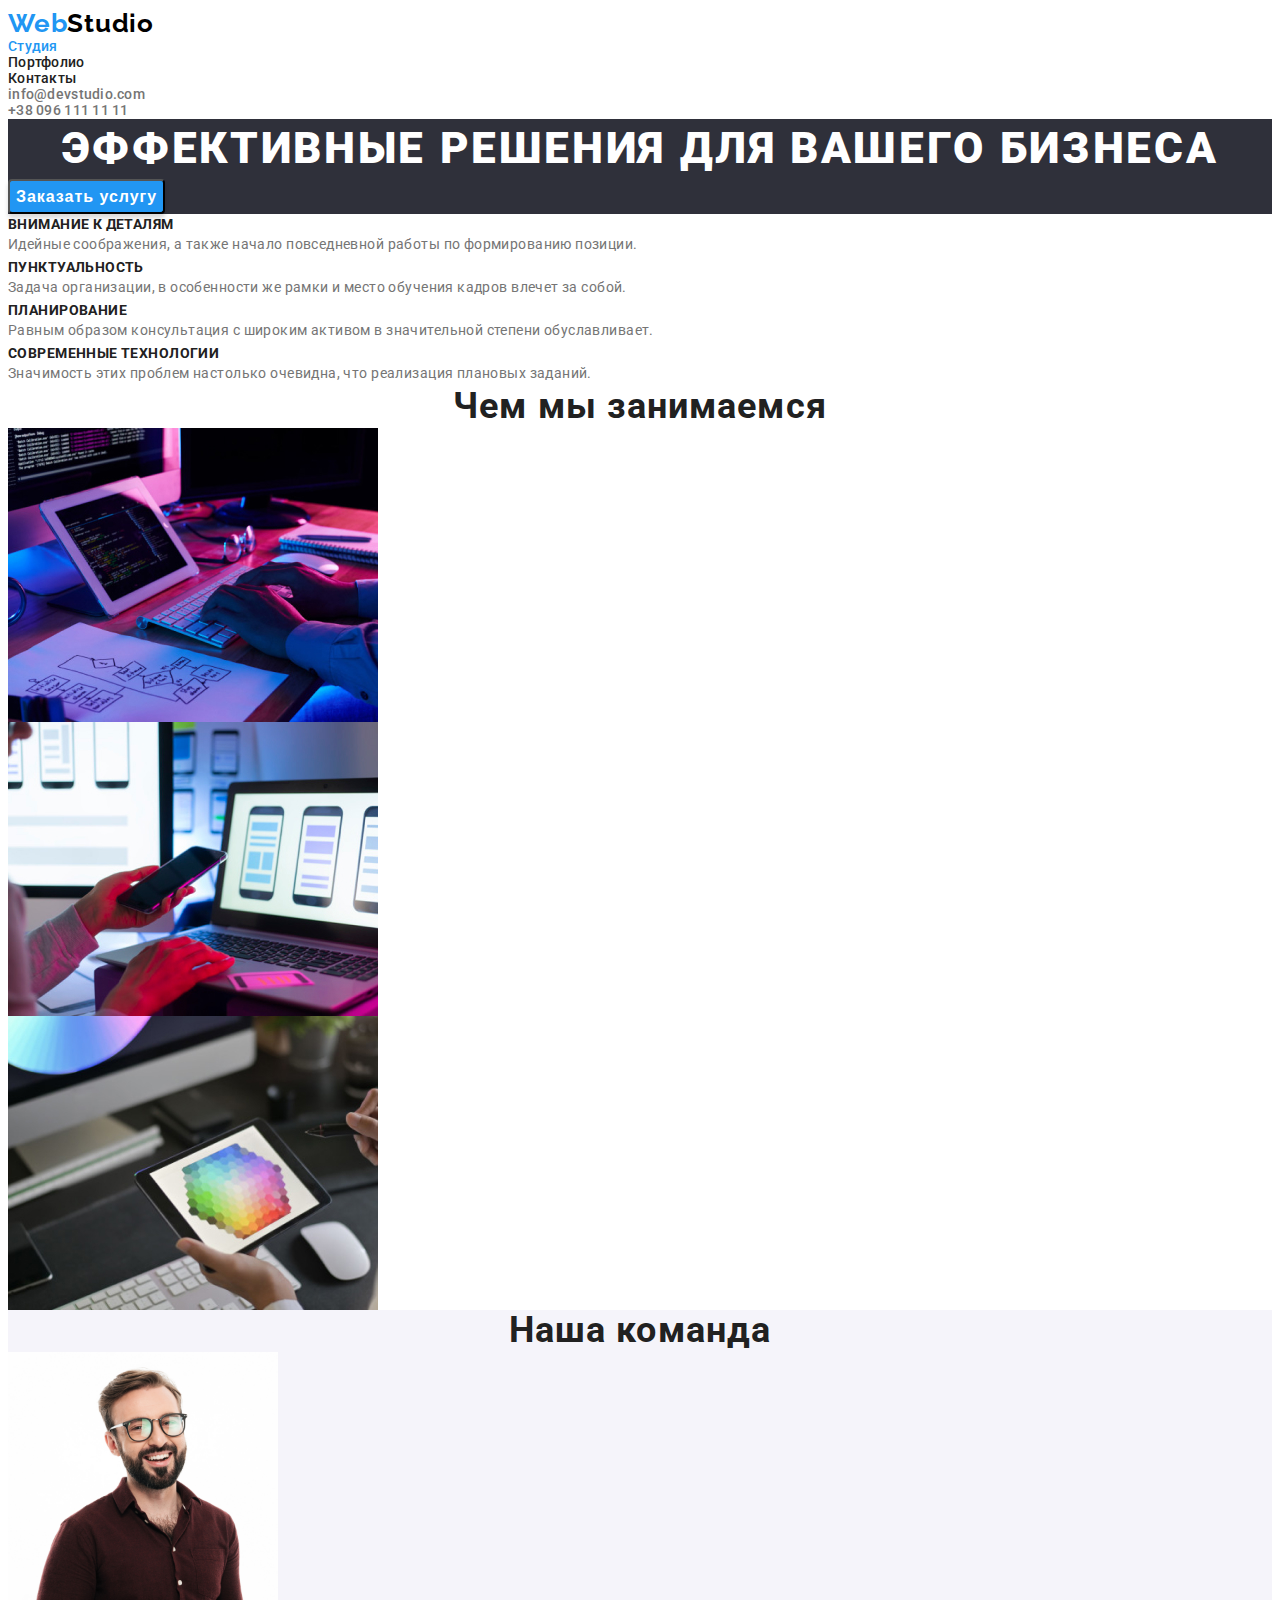
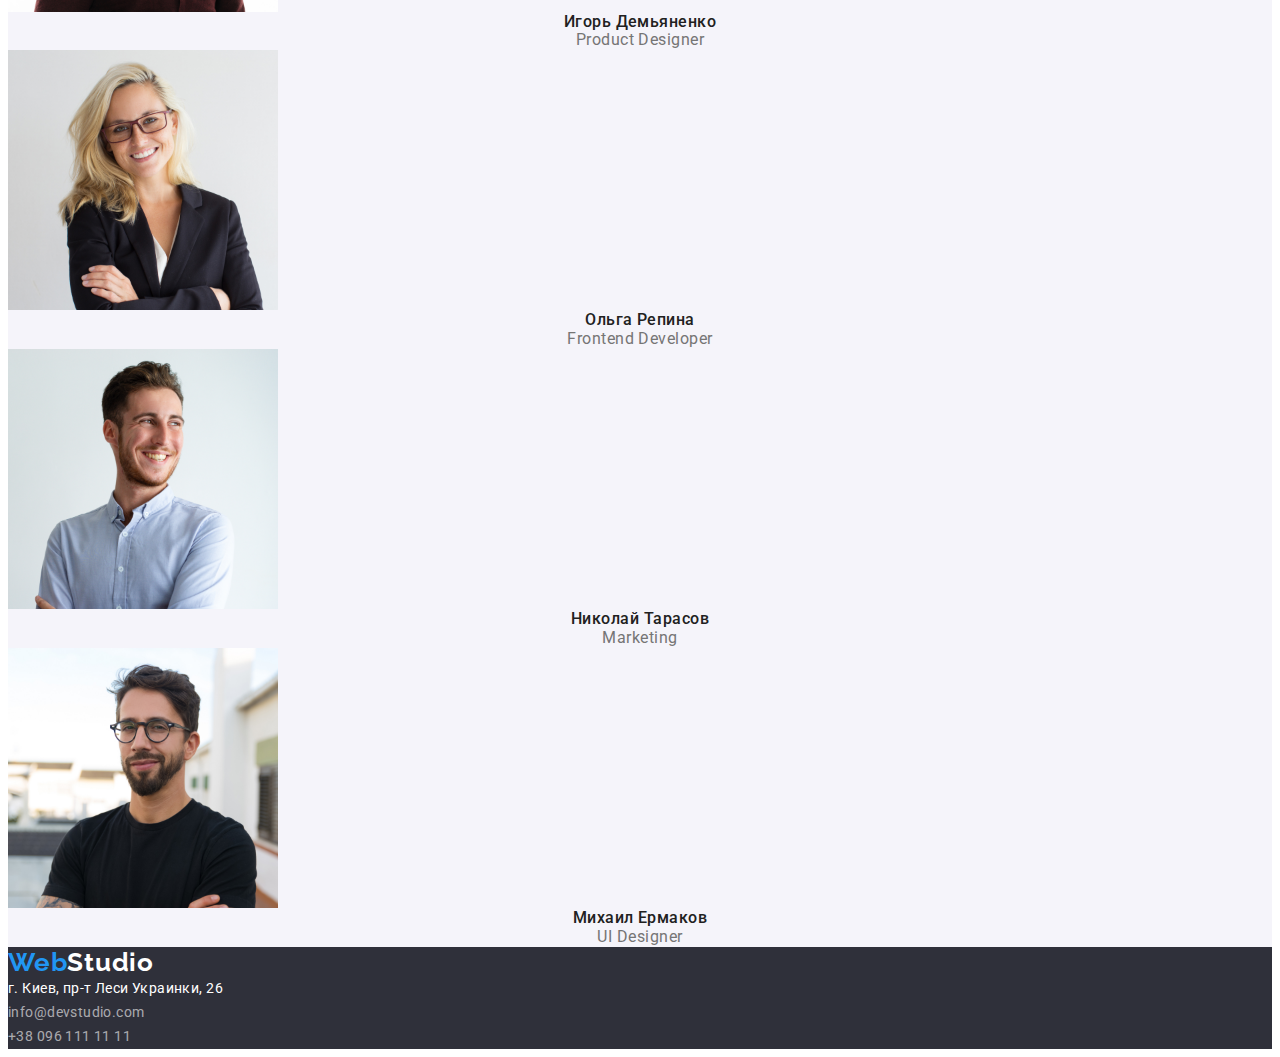
==== index.html @ 97a10fe4 "added all files with goit-markup-hw-02" ====
<!DOCTYPE html>
<html lang="ru">

<head>
    <meta charset="UTF-8">
    <meta name="viewport" content="width=device-width, initial-scale=1.0">
    <title>WebStudio</title>
    <link rel="stylesheet" href="https://cdnjs.cloudflare.com/ajax/libs/modern-normalize/1.0.0/modern-normalize.min.css" integrity="sha512-ISS7cAi1PEhQ8jnbJpJZMd29NlhNj4AWYyLOSp2CE/CsHxTCu+r+t0D2yoJudVrd0/8fTVPUVDzY5Tvli75u/g==" crossorigin="anonymous" />
    <link rel="preconnect" href="https://fonts.gstatic.com">
    <link rel="stylesheet" href="https://fonts.googleapis.com/css2?family=Raleway:wght@700&family=Roboto:wght@400;500;700;900&display=swap">
    <link rel="stylesheet" href="./css/styles.css">
</head>

<body>

    <header class="header">
        <nav class="navigation">
            <a class="logo-link link" lang="en" href="./index.html">
                Web<span class="logo-part">Studio</span>
            </a>
            <ul class="navigation-list list">
                <li class="navigation-item">
                    <a class="navigation-link link active-link" href="./index.html">Студия</a>
                </li>
                <li class="navigation-item">
                    <a class="navigation-link link" href="./portfolio.html">Портфолио</a>
                </li>
                <li class="navigation-item">
                    <a class="navigation-link link" href="">Контакты</a>
                </li>
            </ul>
        </nav>
        <ul class="contact">
            <li class="contact-list">
                <a class="contact-link link" lang="en" href="mailto:info@devstudio.com">info@devstudio.com</a>
            </li>
            <li>
                <a class="contact-link link" href="tel:+380961111111">+38 096 111 11 11</a>
            </li>
        </ul>
    </header>

    <main>
        <!--Hero-->
        <section class="hero">
            <h1 class="title">Эффективные решения для вашего бизнеса</h1>
            <button class="modal-btn" type="button">Заказать услугу</button>
        </section>
        <!--about advantages-->
        <section class="about">
            <h2 class="subtitle" hidden>Преимущества</h2>
            <ul class="about-list">
                <li class="about-item">
                    <h3 class="about-title">Внимание к деталям</h3>
                    <p class="about-text">Идейные соображения, а также начало повседневной работы по формированию позиции.</p>
                </li>
                <li class="about-item">
                    <h3 class="about-title">Пунктуальность</h3>
                    <p class="about-text">Задача организации, в особенности же рамки и место обучения кадров влечет за собой.</p>
                </li>
                <li class="about-item">
                    <h3 class="about-title">Планирование</h3>
                    <p class="about-text">Равным образом консультация с широким активом в значительной степени обуславливает.</p>
                </li>
                <li class="about-item">
                    <h3 class="about-title">Современные технологии</h3>
                    <p class="about-text">Значимость этих проблем настолько очевидна, что реализация плановых заданий.</p>
                </li>
            </ul>
        </section>
        <!--What are we doing-->
        <section class="what-are-we-doing">
            <h2 class="subtitle">Чем мы занимаемся</h2>
            <ul>
                <li>
                    <img src="./images/what-are-we-doing/img-1.jpg" alt="Мужчина пишет код" width="370" height="294">
                </li>
                <li>
                    <img src="./images/what-are-we-doing/img-2.jpg" alt="Женщина держит телефон" width="370"
                        height="294">
                </li>
                <li>
                    <img src="./images/what-are-we-doing/img-3.jpg" alt="Человек выбирает цвет на планшете" width="370"
                        height="294">
                </li>
            </ul>
        </section>
        <!--our team-->
        <section class="team">
            <h2 class="subtitle">Наша команда</h2>
            <ul class="team-list">
                <li class="team-item">
                    <img src="./images/our-team/img-Igor.jpg"
                        alt="Бородатый мужчина в очках и одетый в бордовую рубашку" width="270" height="260"
                        title="Игорь Демьяненко">
                    <h3 class="team-title">Игорь Демьяненко</h3>
                    <p class="team-description" lang="en">Product Designer</p>
                </li>
                <li class="team-item">
                    <img src="./images/our-team/img-Olga.jpg"
                        alt="Бородатый мужчина в окулярах и одетый в черную футболку" width="270" height="260"
                        title="Ольга Репина">
                    <h3 class="team-title">Ольга Репина</h3>
                    <p class="team-description" lang="en">Frontend Developer</p>
                </li>
                <li class="team-item">
                    <img src="./images/our-team/img-Nikolay.jpg" alt="Бородатый мужчина одетый в голубую рубашку"
                        width="270" height="260" title="Николай Тарасов">
                    <h3 class="team-title">Николай Тарасов</h3>
                    <p class="team-description" lang="en">Marketing</p>
                </li >
                <li class="team-item">
                    <img src="./images/our-team/img-Michael.jpg" alt="Женщина в очках и одета в черный пиджак"
                        width="270" height="260" title="Михаил Ермаков">
                    <h3 class="team-title">Михаил Ермаков</h3>
                    <p class="team-description" lang="en">UI Designer</p>
                </li>
            </ul>
        </section>
    </main>

    <footer class="footer">
        <a class="logo-link link" lang="en" href="./index.html">
            Web<span class="logo-part-two">Studio</span>
        </a>
        <address class="address">
            <ul class="address-list">
                <li>
                    <a class="addreass-links link" href="https://goo.gl/maps/jgwV1go1cH7ySbFs9" target="_blank" rel="noopener noreferrel">г. Киев, пр-т Леси Украинки, 26</a>
                </li>
                <li>
                    <a class="addreass-link link" lang="en" href="mailto:info@devstudio.com">info@devstudio.com</a>
                </li>
                <li>
                    <a class="addreass-link link" href="tel:+380961111111">+38 096 111 11 11</a>
                </li>
            </ul>
        </address>
    </footer>
</body>
</html>
---- css/styles.css ----
h1,
h2,
h3,
h4,
h5,
h6,
p {
  margin: 0;
}
ul,
ol {
  margin: 0;
  padding: 0;
}
img {
  display: block;
}
.link {
  text-decoration: none;
}
.list {
  list-style: none;
}

:root {
  --main-font: "Roboto", sans-serif;
  --secondary-font: "Raleway", sans-serif;
  --main-color: #212121;
  --accent-color: #2196f3;
  --secondary-color: #ffffff;
  --text-color: #757575;
  --logo-color: #000000;
  --bg-main-color: #2f303a;
  --bg-accent-color: #f5f4fa;
  --bg-button-color: #188ce8;
}

body {
  font-family: var(--main-font);
  color: var(--text-color);
}

/* ============= COMPONENTS ============= */
.logo-link {
  font-family: var(--secondary-font);
  font-weight: 700;
  font-size: 26px;
  line-height: 1.19;
  letter-spacing: 0.03em;

  color: var(--accent-color);
}
.logo-part {
  color: var(--logo-color);
}
.logo-part-two {
  color: var(--secondary-color);
}

.title {
  font-weight: 900;
  font-size: 44px;
  line-height: 1.36;

  text-align: center;
  letter-spacing: 0.06em;
  text-transform: uppercase;

  color: var(--secondary-color);
}
.subtitle {
  font-weight: 700;
  font-size: 36px;
  line-height: 1.16;
  text-align: center;
  letter-spacing: 0.03em;

  color: var(--main-color);
}

/* ============= END COMPONENTS ============= */

/*-----------------HEADER--------------------*/
.header {
  font-weight: 500;
  font-size: 14px;
  line-height: 1.14;
  letter-spacing: 0.02em;
}

.navigation-link {
  color: var(--main-color);
}
.navigation-link:hover,
.navigation-link:focus {
  color: var(--accent-color);
}

.active-link {
  color: var(--accent-color);
}

.contact-link {
  color: var(--text-color);
}

.contact-link:hover,
.contact-link:focus {
  color: var(--accent-color);
}
/*-----------------END HEADER--------------------*/

/*-----------------MAIN--------------------*/
/*-----------------HERO--------------------*/
.hero {
  background-color: var(--bg-main-color);
}

.modal-btn {
  font-weight: 700;
  font-size: 16px;
  line-height: 1.87;

  display: flex;
  align-items: center;
  text-align: center;
  letter-spacing: 0.06em;
  cursor: pointer;

  color: var(--secondary-color);
  background: var(--accent-color);
  box-shadow: 0px 4px 4px rgba(0, 0, 0, 0.15);
  border-radius: 4px;
}
.modal-btn:hover,
.modal-btn:focus {
  background-color: var(--bg-button-color);
}
/*-----------------END HERO--------------------*/

/*-----------------ABOUT--------------------*/
.about-title {
  font-weight: 700;
  font-size: 14px;
  line-height: 1.14;
  letter-spacing: 0.03em;
  text-transform: uppercase;

  color: var(--main-color);
}
.about-text {
  font-size: 14px;
  line-height: 1.71;
  letter-spacing: 0.03em;
}
/*-----------------END ABOUT--------------------*/

/*-----------------OUR TEAM--------------------*/
.team {
  background-color: var(--bg-accent-color);
}
.team-title {
  font-weight: 500;
  font-size: 16px;
  line-height: 1.18;

  text-align: center;
  letter-spacing: 0.03em;

  color: var(--main-color);
}
.team-description {
  font-size: 16px;
  line-height: 1.18;

  text-align: center;
  letter-spacing: 0.03em;
}

/*-----------------END OUR TEAM--------------------*/

/*-----------------PORTFOLIO--------------------*/
.portfolio-btn {
  font-weight: 500;
  font-size: 16px;
  line-height: 1.62;

  text-align: center;
  letter-spacing: 0.03em;
  cursor: pointer;

  color: var(--main-color);
  background-color: var(--bg-accent-color);
  border-radius: 4px;
}
.portfolio-btn:hover,
.portfolio-btn:focus {
  color: var(--secondary-color);
  background: var(--accent-color);
  box-shadow: 0px 3px 1px rgba(0, 0, 0, 0.1), 0px 1px 2px rgba(0, 0, 0, 0.08),
    0px 2px 2px rgba(0, 0, 0, 0.12);
  border-radius: 4px;
}
.portfolio-title {
  font-weight: 700;
  font-size: 18px;
  line-height: 2;

  letter-spacing: 0.06em;

  color: var(--main-color);
}
.portfolio-description {
  font-size: 16px;
  line-height: 1.87;

  letter-spacing: 0.03em;

  color: var(--text-color);
}
/*-----------------END PORTFOLIO--------------------*/
/*-----------------END MAIN--------------------*/

/*-----------------FOOTER--------------------*/
.footer {
  background-color: var(--bg-main-color);
}

.address {
  font-style: normal;
}
.address-list {
  font-weight: 400;
  font-size: 14px;
  line-height: 1.71;
  letter-spacing: 0.03em;
}
.addreass-links {
  color: var(--secondary-color);
}
.addreass-link {
  color: rgba(255, 255, 255, 0.6);
}
.addreass-links:hover,
.addreass-links:focus {
  color: var(--accent-color);
}
.addreass-link:hover,
.addreass-link:focus {
  color: var(--accent-color);
}
/*-----------------END FOOTER--------------------*/
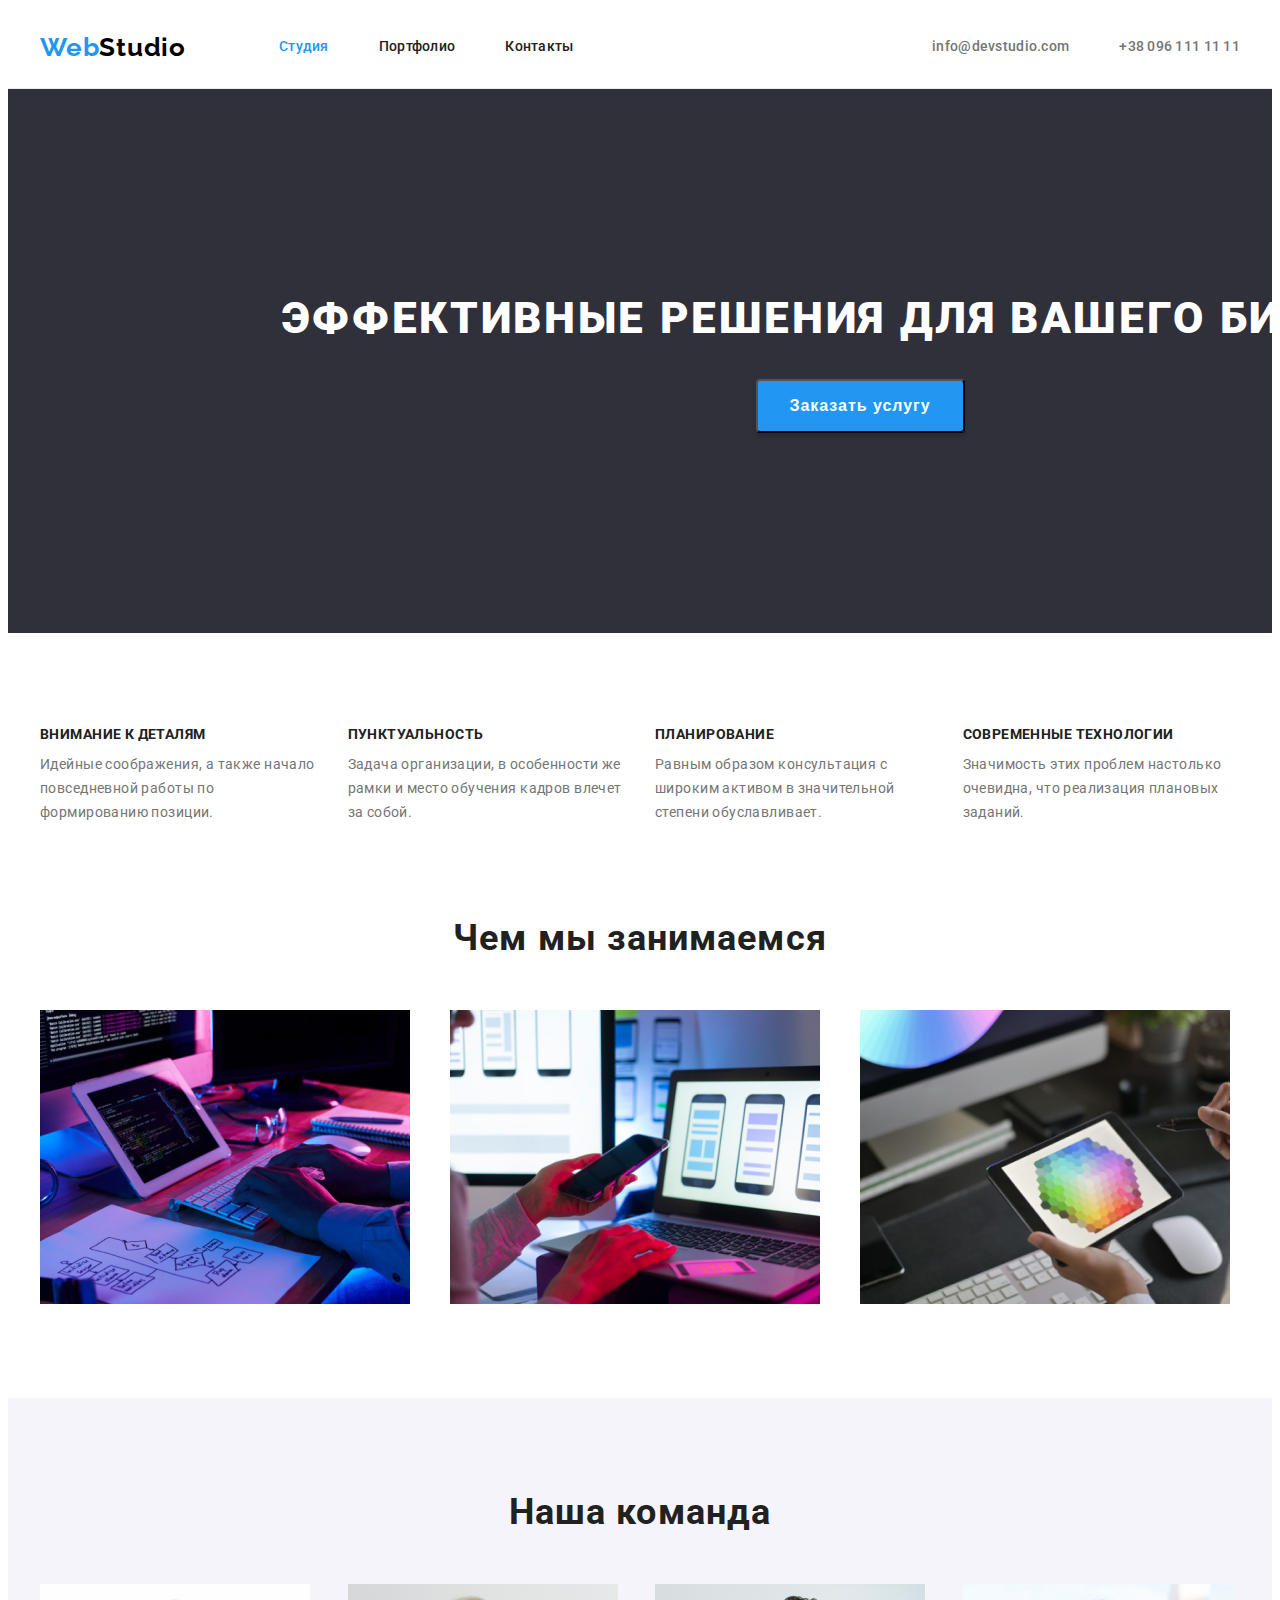
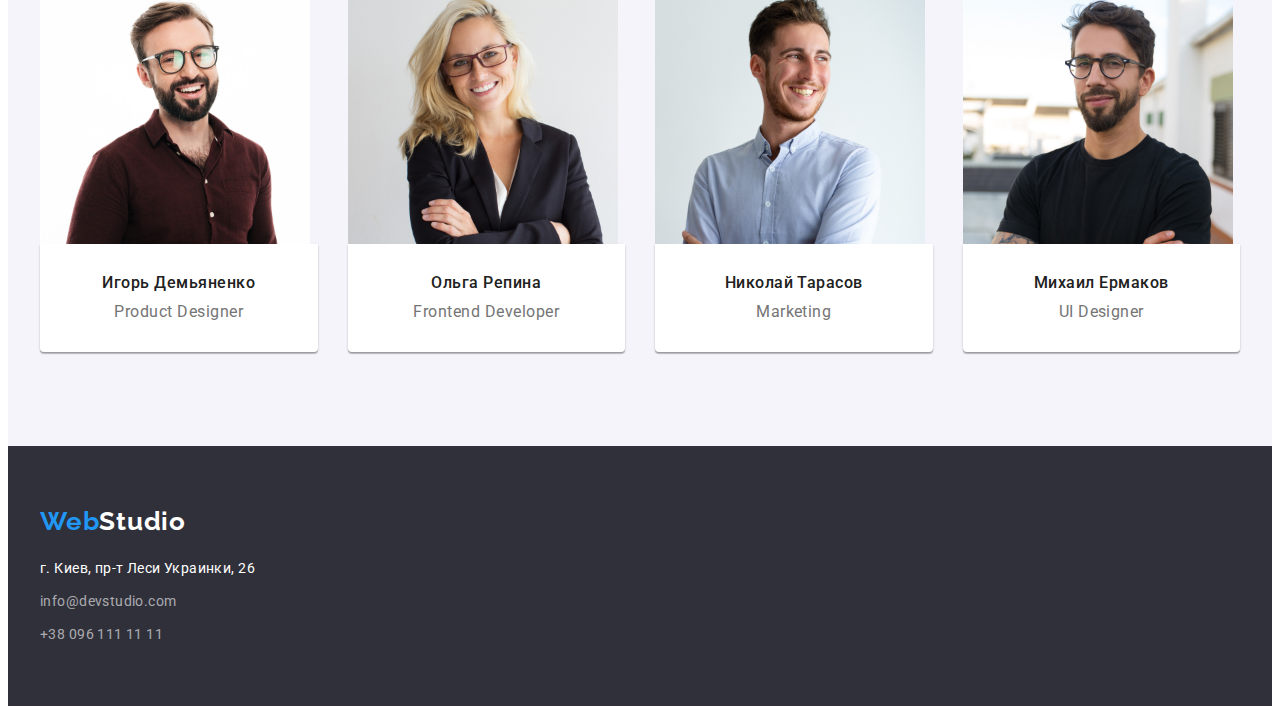
==== commit d645b70d: "done hw_3" ====
--- a/index.html
+++ b/index.html
@@ -14,128 +14,149 @@
 <body>
 
     <header class="header">
-        <nav class="navigation">
-            <a class="logo-link link" lang="en" href="./index.html">
-                Web<span class="logo-part">Studio</span>
-            </a>
-            <ul class="navigation-list list">
-                <li class="navigation-item">
-                    <a class="navigation-link link active-link" href="./index.html">Студия</a>
+        <div class="container">
+            <nav class="navigation">
+                    <a class="logo-link link" lang="en" href="./index.html">
+                        Web<span class="logo-part">Studio</span>
+                    </a>
+                    <ul class="navigation-list list">
+                        <li class="navigation-item">
+                            <a class="navigation-link link active-link" href="./index.html">Студия</a>
+                        </li>
+                        <li class="navigation-item">
+                            <a class="navigation-link link" href="./portfolio.html">Портфолио</a>
+                        </li>
+                        <li class="navigation-item">
+                            <a class="navigation-link link" href="">Контакты</a>
+                        </li>
+                    </ul>
+            </nav>
+            <ul class="contact">
+                <li class="contact-list list">
+                    <a class="contact-link link" lang="en" href="mailto:info@devstudio.com">info@devstudio.com</a>
                 </li>
-                <li class="navigation-item">
-                    <a class="navigation-link link" href="./portfolio.html">Портфолио</a>
-                </li>
-                <li class="navigation-item">
-                    <a class="navigation-link link" href="">Контакты</a>
+                <li class="contact-list list">
+                    <a class="contact-link link" href="tel:+380961111111">+38 096 111 11 11</a>
                 </li>
             </ul>
-        </nav>
-        <ul class="contact">
-            <li class="contact-list">
-                <a class="contact-link link" lang="en" href="mailto:info@devstudio.com">info@devstudio.com</a>
-            </li>
-            <li>
-                <a class="contact-link link" href="tel:+380961111111">+38 096 111 11 11</a>
-            </li>
-        </ul>
+        </div>
     </header>
 
     <main>
         <!--Hero-->
         <section class="hero">
-            <h1 class="title">Эффективные решения для вашего бизнеса</h1>
-            <button class="modal-btn" type="button">Заказать услугу</button>
+            <div class="container">
+                <h1 class="title">Эффективные решения для вашего бизнеса</h1>
+                <button class="modal-btn" type="button">Заказать услугу</button>
+            </div>
         </section>
         <!--about advantages-->
         <section class="about">
-            <h2 class="subtitle" hidden>Преимущества</h2>
-            <ul class="about-list">
-                <li class="about-item">
-                    <h3 class="about-title">Внимание к деталям</h3>
-                    <p class="about-text">Идейные соображения, а также начало повседневной работы по формированию позиции.</p>
-                </li>
-                <li class="about-item">
-                    <h3 class="about-title">Пунктуальность</h3>
-                    <p class="about-text">Задача организации, в особенности же рамки и место обучения кадров влечет за собой.</p>
-                </li>
-                <li class="about-item">
-                    <h3 class="about-title">Планирование</h3>
-                    <p class="about-text">Равным образом консультация с широким активом в значительной степени обуславливает.</p>
-                </li>
-                <li class="about-item">
-                    <h3 class="about-title">Современные технологии</h3>
-                    <p class="about-text">Значимость этих проблем настолько очевидна, что реализация плановых заданий.</p>
-                </li>
-            </ul>
+            <div class="container">
+                <h2 class="subtitle visually-hidden">Преимущества</h2>
+                <ul class="about-list list">
+                    <li class="about-item">
+                        <h3 class="about-title">Внимание к деталям</h3>
+                        <p class="about-description">Идейные соображения, а также начало повседневной работы по формированию позиции.</p>
+                    </li>
+                    <li class="about-item">
+                        <h3 class="about-title">Пунктуальность</h3>
+                        <p class="about-description">Задача организации, в особенности же рамки и место обучения кадров влечет за собой.</p>
+                    </li>
+                    <li class="about-item">
+                        <h3 class="about-title">Планирование</h3>
+                        <p class="about-description">Равным образом консультация с широким активом в значительной степени обуславливает.</p>
+                    </li>
+                    <li class="about-item">
+                        <h3 class="about-title">Современные технологии</h3>
+                        <p class="about-description">Значимость этих проблем настолько очевидна, что реализация плановых заданий.</p>
+                    </li>
+                </ul>
+            </div>
         </section>
         <!--What are we doing-->
-        <section class="what-are-we-doing">
-            <h2 class="subtitle">Чем мы занимаемся</h2>
-            <ul>
-                <li>
-                    <img src="./images/what-are-we-doing/img-1.jpg" alt="Мужчина пишет код" width="370" height="294">
-                </li>
-                <li>
-                    <img src="./images/what-are-we-doing/img-2.jpg" alt="Женщина держит телефон" width="370"
-                        height="294">
-                </li>
-                <li>
-                    <img src="./images/what-are-we-doing/img-3.jpg" alt="Человек выбирает цвет на планшете" width="370"
-                        height="294">
-                </li>
-            </ul>
+        <section class="doing">
+            <div class="container">
+                <h2 class="subtitle">Чем мы занимаемся</h2>
+                <ul class="doing-list list">
+                    <li class="doing-item">
+                        <img src="./images/what-are-we-doing/img-1.jpg" alt="Мужчина пишет код" width="370" height="294">
+                    </li>
+                    <li class="doing-item">
+                        <img src="./images/what-are-we-doing/img-2.jpg" alt="Женщина держит телефон" width="370"
+                            height="294">
+                    </li>
+                    <li class="doing-item">
+                        <img src="./images/what-are-we-doing/img-3.jpg" alt="Человек выбирает цвет на планшете" width="370"
+                            height="294">
+                    </li>
+                </ul>
+            </div>
         </section>
         <!--our team-->
         <section class="team">
-            <h2 class="subtitle">Наша команда</h2>
-            <ul class="team-list">
-                <li class="team-item">
-                    <img src="./images/our-team/img-Igor.jpg"
-                        alt="Бородатый мужчина в очках и одетый в бордовую рубашку" width="270" height="260"
-                        title="Игорь Демьяненко">
-                    <h3 class="team-title">Игорь Демьяненко</h3>
-                    <p class="team-description" lang="en">Product Designer</p>
-                </li>
-                <li class="team-item">
-                    <img src="./images/our-team/img-Olga.jpg"
-                        alt="Бородатый мужчина в окулярах и одетый в черную футболку" width="270" height="260"
-                        title="Ольга Репина">
-                    <h3 class="team-title">Ольга Репина</h3>
-                    <p class="team-description" lang="en">Frontend Developer</p>
-                </li>
-                <li class="team-item">
-                    <img src="./images/our-team/img-Nikolay.jpg" alt="Бородатый мужчина одетый в голубую рубашку"
-                        width="270" height="260" title="Николай Тарасов">
-                    <h3 class="team-title">Николай Тарасов</h3>
-                    <p class="team-description" lang="en">Marketing</p>
-                </li >
-                <li class="team-item">
-                    <img src="./images/our-team/img-Michael.jpg" alt="Женщина в очках и одета в черный пиджак"
-                        width="270" height="260" title="Михаил Ермаков">
-                    <h3 class="team-title">Михаил Ермаков</h3>
-                    <p class="team-description" lang="en">UI Designer</p>
-                </li>
-            </ul>
+            <div class="container">
+                <h2 class="subtitle">Наша команда</h2>
+                <ul class="team-list list">
+                    <li class="team-item">
+                        <img src="./images/our-team/img-Igor.jpg"
+                            alt="Бородатый мужчина в очках и одетый в бордовую рубашку" width="270" height="260"
+                            title="Игорь Демьяненко">
+                        <div class="team-block">  
+                            <h3 class="team-title">Игорь Демьяненко</h3>
+                            <p class="team-description" lang="en">Product Designer</p>
+                        </div>
+                    </li>
+                    <li class="team-item">
+                        <img src="./images/our-team/img-Olga.jpg"
+                            alt="Бородатый мужчина в окулярах и одетый в черную футболку" width="270" height="260"
+                            title="Ольга Репина">
+                        <div class="team-block">    
+                            <h3 class="team-title">Ольга Репина</h3>
+                            <p class="team-description" lang="en">Frontend Developer</p>
+                        </div>
+                    </li>
+                    <li class="team-item">
+                        <img src="./images/our-team/img-Nikolay.jpg" alt="Бородатый мужчина одетый в голубую рубашку"
+                            width="270" height="260" title="Николай Тарасов">
+                        <div class="team-block">    
+                            <h3 class="team-title">Николай Тарасов</h3>
+                            <p class="team-description" lang="en">Marketing</p>
+                        </div>
+                    </li >
+                    <li class="team-item">
+                        <img src="./images/our-team/img-Michael.jpg" alt="Женщина в очках и одета в черный пиджак"
+                            width="270" height="260" title="Михаил Ермаков">
+                        <div class="team-block">   
+                            <h3 class="team-title">Михаил Ермаков</h3>
+                            <p class="team-description" lang="en">UI Designer</p>
+                        </div>
+                    </li>
+                    
+                </ul>
+            </div>
         </section>
     </main>
 
     <footer class="footer">
-        <a class="logo-link link" lang="en" href="./index.html">
-            Web<span class="logo-part-two">Studio</span>
-        </a>
-        <address class="address">
-            <ul class="address-list">
-                <li>
-                    <a class="addreass-links link" href="https://goo.gl/maps/jgwV1go1cH7ySbFs9" target="_blank" rel="noopener noreferrel">г. Киев, пр-т Леси Украинки, 26</a>
-                </li>
-                <li>
-                    <a class="addreass-link link" lang="en" href="mailto:info@devstudio.com">info@devstudio.com</a>
-                </li>
-                <li>
-                    <a class="addreass-link link" href="tel:+380961111111">+38 096 111 11 11</a>
-                </li>
-            </ul>
-        </address>
+        <div class="container">
+            <a class="footer-logo-link link" lang="en" href="./index.html">
+                Web<span class="logo-part-two">Studio</span>
+            </a>
+            <address class="address">
+                <ul class="address-list list">
+                    <li class="address-item">
+                        <a class="address-links link" href="https://goo.gl/maps/jgwV1go1cH7ySbFs9" target="_blank" rel="noopener noreferrel">г. Киев, пр-т Леси Украинки, 26</a>
+                    </li>
+                    <li class="address-item">
+                        <a class="address-link link" lang="en" href="mailto:info@devstudio.com">info@devstudio.com</a>
+                    </li>
+                    <li class="address-item">
+                        <a class="address-link link" href="tel:+380961111111">+38 096 111 11 11</a>
+                    </li>
+                </ul>
+            </address>
+        </div>
     </footer>
 </body>
 </html>--- a/css/styles.css
+++ b/css/styles.css
@@ -33,6 +33,8 @@
   --bg-main-color: #2f303a;
   --bg-accent-color: #f5f4fa;
   --bg-button-color: #188ce8;
+  --section-pt: 94px;
+  --section-pb: 94px;
 }
 
 body {
@@ -40,33 +42,32 @@
   color: var(--text-color);
 }
 
+.visually-hidden {
+  position: absolute !important;
+  clip: rect(1px 1px 1px 1px); /* IE6, IE7 */
+  clip: rect(1px, 1px, 1px, 1px);
+  padding: 0 !important;
+  border: 0 !important;
+  height: 1px !important;
+  width: 1px !important;
+  overflow: hidden;
+}
+
+.container {
+  width: 1200px;
+  margin: 0 auto;
+  padding-left: 15px;
+  padding-right: 15px;
+}
 /* ============= COMPONENTS ============= */
-.logo-link {
-  font-family: var(--secondary-font);
-  font-weight: 700;
-  font-size: 26px;
-  line-height: 1.19;
-  letter-spacing: 0.03em;
-
-  color: var(--accent-color);
-}
-.logo-part {
-  color: var(--logo-color);
-}
-.logo-part-two {
-  color: var(--secondary-color);
-}
-
 .title {
   font-weight: 900;
   font-size: 44px;
   line-height: 1.36;
-
-  text-align: center;
   letter-spacing: 0.06em;
   text-transform: uppercase;
-
-  color: var(--secondary-color);
+  color: var(--secondary-color);
+  margin-bottom: 30px;
 }
 .subtitle {
   font-weight: 700;
@@ -74,8 +75,8 @@
   line-height: 1.16;
   text-align: center;
   letter-spacing: 0.03em;
-
-  color: var(--main-color);
+  color: var(--main-color);
+  margin-bottom: 50px;
 }
 
 /* ============= END COMPONENTS ============= */
@@ -86,8 +87,37 @@
   font-size: 14px;
   line-height: 1.14;
   letter-spacing: 0.02em;
-}
-
+  padding-top: 24px;
+  padding-bottom: 25px;
+  border-bottom: 1px solid #ececec;
+}
+.header .container {
+  display: flex;
+  align-items: center;
+}
+.navigation {
+  display: flex;
+  align-items: center;
+}
+.logo-link {
+  font-family: var(--secondary-font);
+  font-weight: 700;
+  font-size: 26px;
+  line-height: 1.19;
+  letter-spacing: 0.03em;
+  color: var(--accent-color);
+  margin-right: 93px;
+}
+.logo-part {
+  color: var(--logo-color);
+}
+.navigation-list {
+  display: flex;
+  align-items: center;
+}
+.navigation-item:not(:last-child) {
+  margin-right: 50px;
+}
 .navigation-link {
   color: var(--main-color);
 }
@@ -95,15 +125,20 @@
 .navigation-link:focus {
   color: var(--accent-color);
 }
-
 .active-link {
   color: var(--accent-color);
 }
-
+.contact {
+  display: flex;
+  align-items: center;
+  margin-left: auto;
+}
+.contact-list:not(:last-child) {
+  margin-right: 50px;
+}
 .contact-link {
   color: var(--text-color);
 }
-
 .contact-link:hover,
 .contact-link:focus {
   color: var(--accent-color);
@@ -115,23 +150,24 @@
 .hero {
   background-color: var(--bg-main-color);
 }
-
+.hero .container {
+  text-align: center;
+  padding: 200px 252px;
+}
 .modal-btn {
+  min-width: 136px;
+  padding: 10px 32px;
   font-weight: 700;
   font-size: 16px;
   line-height: 1.87;
-
-  display: flex;
-  align-items: center;
-  text-align: center;
   letter-spacing: 0.06em;
   cursor: pointer;
-
   color: var(--secondary-color);
   background: var(--accent-color);
   box-shadow: 0px 4px 4px rgba(0, 0, 0, 0.15);
   border-radius: 4px;
 }
+
 .modal-btn:hover,
 .modal-btn:focus {
   background-color: var(--bg-button-color);
@@ -139,40 +175,97 @@
 /*-----------------END HERO--------------------*/
 
 /*-----------------ABOUT--------------------*/
+.about {
+  padding-top: var(--section-pt);
+  padding-bottom: 47px;
+}
+
+.about .container {
+  display: flex;
+  align-items: center;
+}
+.about-list {
+  display: flex;
+  flex-wrap: wrap;
+  margin-left: -30px;
+  margin-top: -30px;
+}
+.about-item {
+  flex-basis: calc(100% / 4 - 30px);
+  margin-left: 30px;
+  margin-top: 30px;
+}
 .about-title {
   font-weight: 700;
   font-size: 14px;
   line-height: 1.14;
   letter-spacing: 0.03em;
   text-transform: uppercase;
-
-  color: var(--main-color);
-}
-.about-text {
+  color: var(--main-color);
+  margin-bottom: 10px;
+}
+.about-description {
   font-size: 14px;
   line-height: 1.71;
   letter-spacing: 0.03em;
 }
-/*-----------------END ABOUT--------------------*/
+/*-----------------END ABOUT------------------------*/
+
+/*-----------------DOING------------------------*/
+.doing {
+  padding-top: 47px;
+  padding-bottom: var(--section-pb);
+}
+.doing-list {
+  display: flex;
+  flex-wrap: wrap;
+  margin-left: -30px;
+  margin-top: -30px;
+}
+.doing-item {
+  flex-basis: calc(100% / 3 - 30px);
+  margin-left: 30px;
+  margin-top: 30px;
+}
+/*-----------------END DOING------------------------*/
 
 /*-----------------OUR TEAM--------------------*/
 .team {
+  padding-top: var(--section-pt);
+  padding-bottom: var(--section-pb);
   background-color: var(--bg-accent-color);
+}
+.team-list {
+  display: flex;
+  flex-wrap: wrap;
+  margin-left: -30px;
+  margin-top: -30px;
+}
+.team-item {
+  flex-basis: calc(100% / 4 - 30px);
+  margin-left: 30px;
+  margin-top: 30px;
+}
+.team-block {
+  padding-top: 30px;
+  padding-bottom: 30px;
+  background-color: #ffffff;
+  box-shadow: 0px 1px 3px rgba(0, 0, 0, 0.12), 0px 1px 1px rgba(0, 0, 0, 0.14),
+    0px 2px 1px rgba(0, 0, 0, 0.2);
+  border-radius: 0px 0px 4px 4px;
 }
 .team-title {
   font-weight: 500;
   font-size: 16px;
   line-height: 1.18;
-
-  text-align: center;
-  letter-spacing: 0.03em;
-
-  color: var(--main-color);
+  text-align: center;
+  letter-spacing: 0.03em;
+  color: var(--main-color);
+  margin-bottom: 10px;
 }
 .team-description {
   font-size: 16px;
   line-height: 1.18;
-
   text-align: center;
   letter-spacing: 0.03em;
 }
@@ -180,15 +273,43 @@
 /*-----------------END OUR TEAM--------------------*/
 
 /*-----------------PORTFOLIO--------------------*/
+.portfolio-section {
+  padding-top: var(--section-pt);
+  padding-bottom: var(--section-pb);
+}
+
+.portfolio-list-btn {
+  display: flex;
+  justify-content: center;
+  padding-left: 295px;
+  padding-right: 294px;
+  padding-bottom: 16px;
+  margin-bottom: 34px;
+  margin-left: -8px;
+}
+.portfolio-item-btn {
+  margin-left: 8px;
+}
+
+.portfolio-list {
+  display: flex;
+  flex-wrap: wrap;
+  margin-left: -30px;
+  margin-top: -30px;
+}
+.portfolio-item {
+  flex-basis: calc(100% / 3 - 30px);
+  margin-left: 30px;
+  margin-top: 30px;
+}
+
 .portfolio-btn {
   font-weight: 500;
   font-size: 16px;
   line-height: 1.62;
-
   text-align: center;
   letter-spacing: 0.03em;
   cursor: pointer;
-
   color: var(--main-color);
   background-color: var(--bg-accent-color);
   border-radius: 4px;
@@ -201,31 +322,47 @@
     0px 2px 2px rgba(0, 0, 0, 0.12);
   border-radius: 4px;
 }
+.portfolio-block {
+  width: 370px;
+  border: 1px solid #eeeeee;
+  border-top: none;
+  padding: 20px 24px;
+}
 .portfolio-title {
   font-weight: 700;
   font-size: 18px;
   line-height: 2;
-
   letter-spacing: 0.06em;
-
-  color: var(--main-color);
+  color: var(--main-color);
+  margin-bottom: 4px;
 }
 .portfolio-description {
   font-size: 16px;
   line-height: 1.87;
-
-  letter-spacing: 0.03em;
-
+  letter-spacing: 0.03em;
   color: var(--text-color);
 }
+
 /*-----------------END PORTFOLIO--------------------*/
 /*-----------------END MAIN--------------------*/
 
 /*-----------------FOOTER--------------------*/
 .footer {
   background-color: var(--bg-main-color);
-}
-
+  padding-top: 60px;
+  padding-bottom: 60px;
+}
+.footer-logo-link {
+  font-family: var(--secondary-font);
+  font-weight: 700;
+  font-size: 26px;
+  line-height: 1.19;
+  letter-spacing: 0.03em;
+  color: var(--accent-color);
+}
+.logo-part-two {
+  color: var(--secondary-color);
+}
 .address {
   font-style: normal;
 }
@@ -234,19 +371,24 @@
   font-size: 14px;
   line-height: 1.71;
   letter-spacing: 0.03em;
-}
-.addreass-links {
-  color: var(--secondary-color);
-}
-.addreass-link {
+  margin-top: 20px;
+}
+.address-item:not(:last-child) {
+  margin-bottom: 9px;
+}
+.address-links {
+  color: var(--secondary-color);
+  margin-bottom: 9px;
+}
+.address-link {
   color: rgba(255, 255, 255, 0.6);
 }
-.addreass-links:hover,
-.addreass-links:focus {
-  color: var(--accent-color);
-}
-.addreass-link:hover,
-.addreass-link:focus {
+.address-links:hover,
+.address-links:focus {
+  color: var(--accent-color);
+}
+.address-link:hover,
+.address-link:focus {
   color: var(--accent-color);
 }
 /*-----------------END FOOTER--------------------*/
